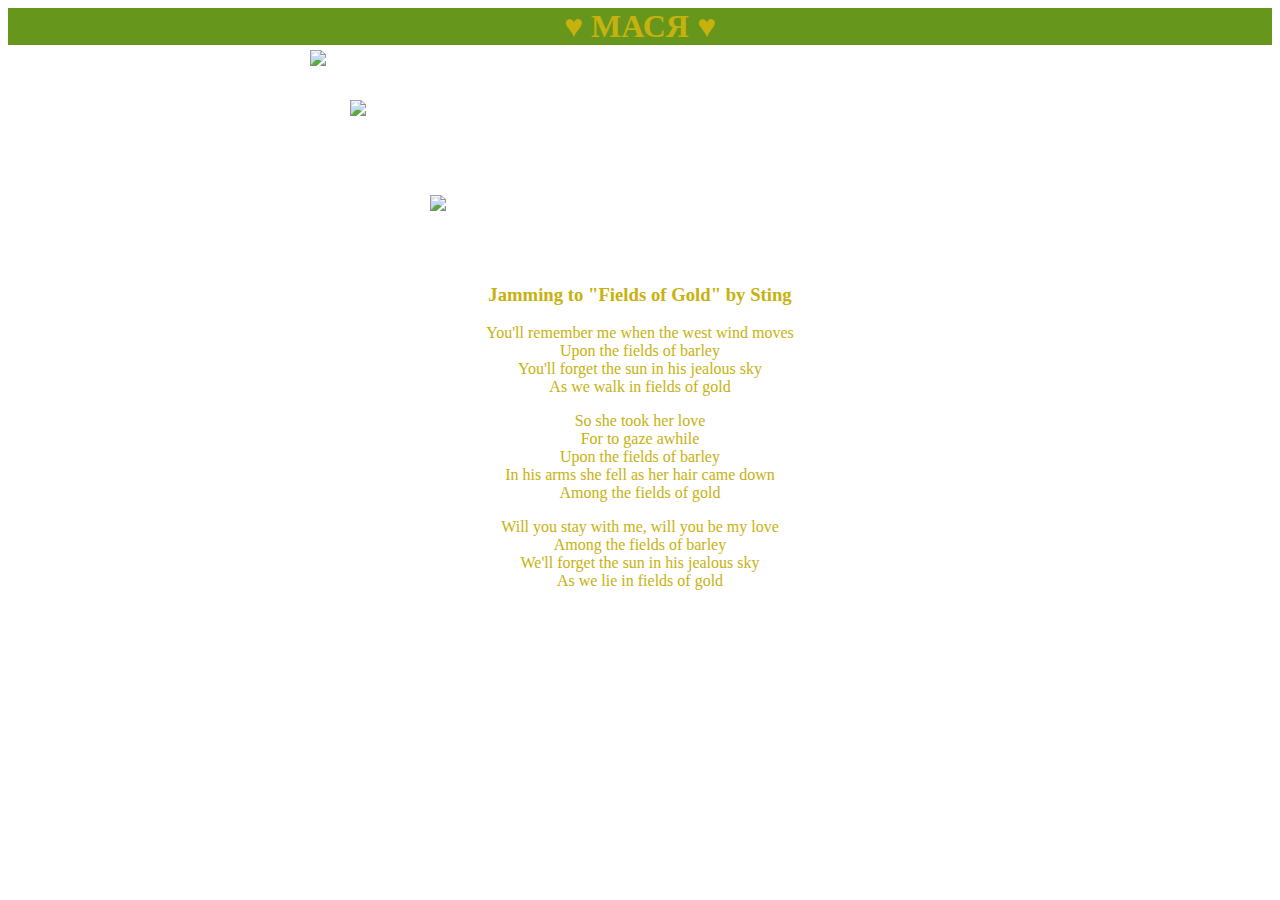
==== index.html @ bd98d70e "Update index.html" ====
<!DOCTYPE html>
<html>
    <head>
        <meta charset="utf-8">
        <title>CSS position</title>
        <style>
        body {
            font-family: fantasy;
            color: rgb(199, 177, 14);
            text-align: center   
        }
        
        #landscape {
            width: 280px;
            position:absolute;
            top:50px;
            left: 310px;
            z-index:1;
        }

        h1 {
            background: rgb(102, 151, 28);
            margin: auto;
            align-content: center;
            }

            #borovic{
               position:absolute;
                top:195px;
                left:430px;
                z-index:3; 
                width:20px;
            }

            #girls{
                position:absolute;
                top:100px;
                left:350px;
                z-index:2; 
                width:200px;
            }

            #song{
                position: relative;
                top: 220px;
            }
            }
        </style>
    </head>
    <body>

    <h1>♥ МАСЯ ♥ </h1>

    <img src="https://bankoboev.ru/storage/fon/bankoboev.ru-6458.jpg" id="landscape">
    <img src="http://img.lenagold.ru/d/deva/deva117.png" id="girls">
    <img src="http://verlauf-ekb.ru/dir_images/watermark/catalog_file_1052_l.png" id="borovic">
    
    <div id="song">
    <h3>Jamming to "Fields of Gold" by Sting</h3>
    <p>You'll remember me when the west wind moves<br>
Upon the fields of barley<br>
You'll forget the sun in his jealous sky<br>
As we walk in fields of gold
    </p>
    
    <p>So she took her love<br>
For to gaze awhile<br>
Upon the fields of barley<br>
In his arms she fell as her hair came down<br>
Among the fields of gold</p>

    <p>Will you stay with me, will you be my love<br>
Among the fields of barley<br>
We'll forget the sun in his jealous sky<br>
As we lie in fields of gold</p>
    </div>
    
    </body>
</html>
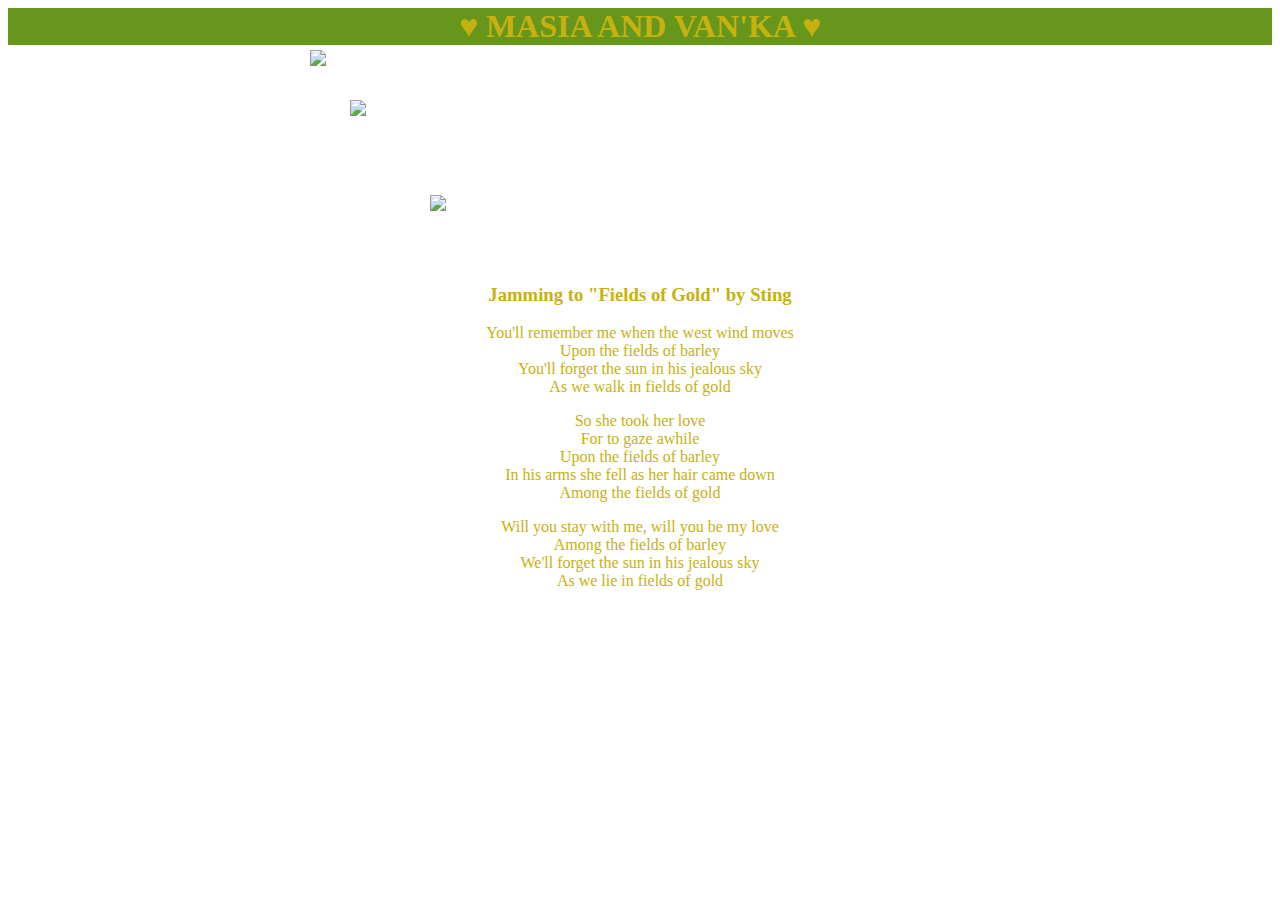
==== commit aa6a74af: "added new cool title" ====
--- a/index.html
+++ b/index.html
@@ -49,7 +49,7 @@
     </head>
     <body>
 
-    <h1>♥ МАСЯ ♥ </h1>
+    <h1>♥ MASIA AND VAN'KA ♥ </h1>
 
     <img src="https://bankoboev.ru/storage/fon/bankoboev.ru-6458.jpg" id="landscape">
     <img src="http://img.lenagold.ru/d/deva/deva117.png" id="girls">
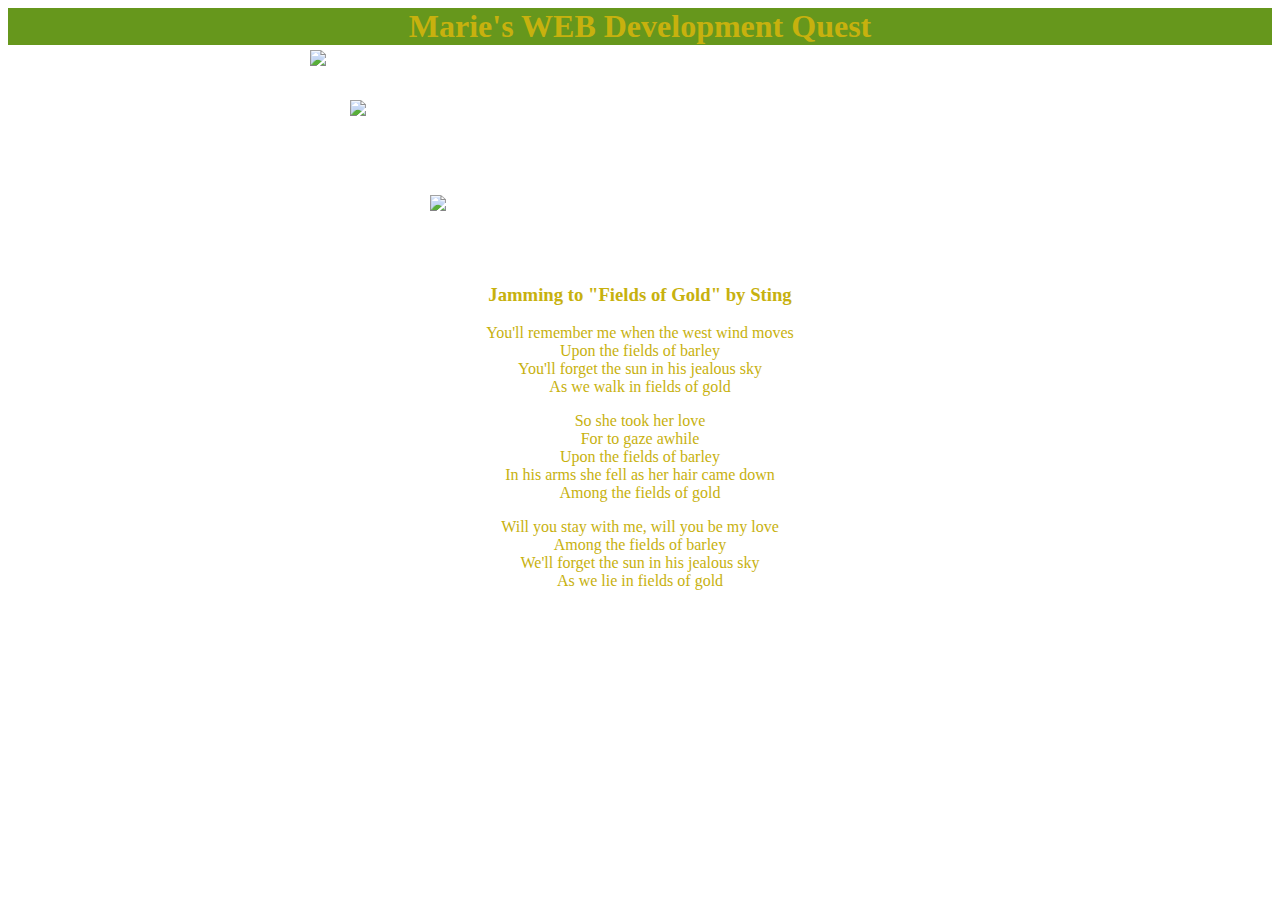
==== commit 19c2f1f9: "Added a good title" ====
--- a/index.html
+++ b/index.html
@@ -49,7 +49,7 @@
     </head>
     <body>
 
-    <h1>♥ MASIA AND VAN'KA ♥ </h1>
+    <h1>Marie's WEB Development Quest</h1>
 
     <img src="https://bankoboev.ru/storage/fon/bankoboev.ru-6458.jpg" id="landscape">
     <img src="http://img.lenagold.ru/d/deva/deva117.png" id="girls">
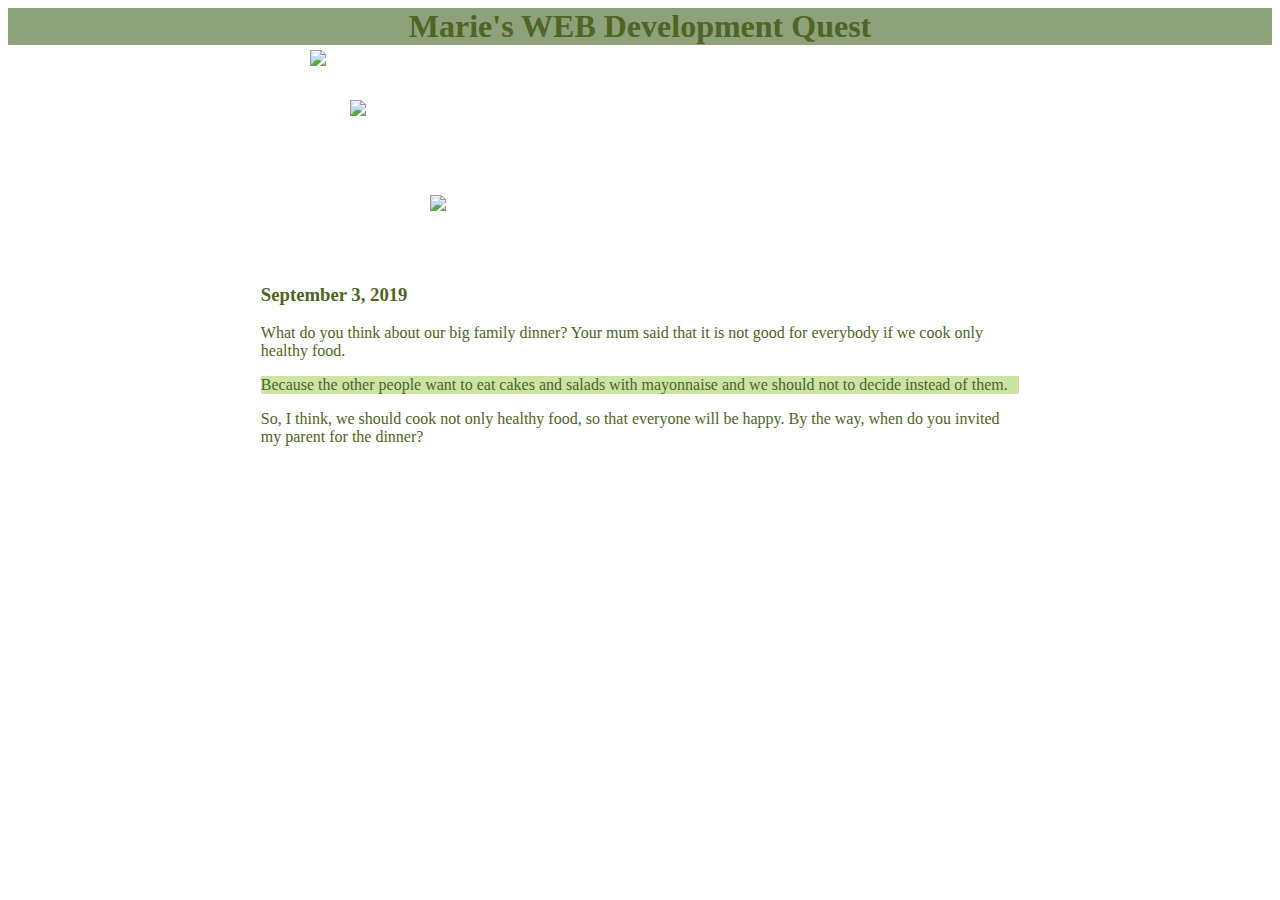
==== commit c5a28415: "it's time to go to  the shower" ====
--- a/index.html
+++ b/index.html
@@ -1,79 +1,91 @@
 <!DOCTYPE html>
 <html>
-    <head>
-        <meta charset="utf-8">
-        <title>CSS position</title>
-        <style>
+
+<head>
+    <meta charset="utf-8">
+    <title>CSS position</title>
+    <style>
         body {
             font-family: fantasy;
-            color: rgb(199, 177, 14);
-            text-align: center   
+            text-align: center
         }
-        
+
         #landscape {
             width: 280px;
-            position:absolute;
-            top:50px;
+            position: absolute;
+            top: 50px;
             left: 310px;
-            z-index:1;
+            z-index: 1;
         }
 
         h1 {
-            background: rgb(102, 151, 28);
+            background: rgb(141, 161, 122);
             margin: auto;
             align-content: center;
-            }
+            color: white;
+        }
 
-            #borovic{
-               position:absolute;
-                top:195px;
-                left:430px;
-                z-index:3; 
-                width:20px;
-            }
+        #borovic {
+            position: absolute;
+            top: 195px;
+            left: 430px;
+            z-index: 3;
+            width: 20px;
+        }
 
-            #girls{
-                position:absolute;
-                top:100px;
-                left:350px;
-                z-index:2; 
-                width:200px;
-            }
+        #girls {
+            position: absolute;
+            top: 100px;
+            left: 350px;
+            z-index: 2;
+            width: 200px;
+        }
 
-            #song{
-                position: relative;
-                top: 220px;
-            }
-            }
-        </style>
-    </head>
-    <body>
+        #song {
+            position: relative;
+            top: 220px;
+            margin-left: 20%;
+            margin-right: 20%;
+            font-family: serif;
+            text-align: left;
+        }
+
+        /*one task for different components*/
+        h1,
+        #song {
+            color: rgb(79, 100, 37);
+        }
+        }
+    </style>
+</head>
+
+<body>
 
     <h1>Marie's WEB Development Quest</h1>
 
     <img src="https://bankoboev.ru/storage/fon/bankoboev.ru-6458.jpg" id="landscape">
     <img src="http://img.lenagold.ru/d/deva/deva117.png" id="girls">
     <img src="http://verlauf-ekb.ru/dir_images/watermark/catalog_file_1052_l.png" id="borovic">
-    
+
     <div id="song">
-    <h3>Jamming to "Fields of Gold" by Sting</h3>
-    <p>You'll remember me when the west wind moves<br>
-Upon the fields of barley<br>
-You'll forget the sun in his jealous sky<br>
-As we walk in fields of gold
-    </p>
-    
-    <p>So she took her love<br>
-For to gaze awhile<br>
-Upon the fields of barley<br>
-In his arms she fell as her hair came down<br>
-Among the fields of gold</p>
+        <h3>September 3, 2019</h3>
+        <p>
+            What do you think about our big family dinner?
+            Your mum said that it is not good for everybody if we cook only healthy food.
+        </p>
 
-    <p>Will you stay with me, will you be my love<br>
-Among the fields of barley<br>
-We'll forget the sun in his jealous sky<br>
-As we lie in fields of gold</p>
+        <!--background for only one paragraph-->
+        <p style="background:rgb(203, 228, 165);">
+            Because the other people want to eat cakes and salads with mayonnaise and we  should not to decide instead
+            of them.
+        </p>
+
+        <p>
+            So, I think, we should cook not only healthy food, so that everyone will be happy.
+            By the way, when do you invited my parent for the dinner?
+        </p>
     </div>
-    
-    </body>
-</html>
+
+</body>
+
+</html>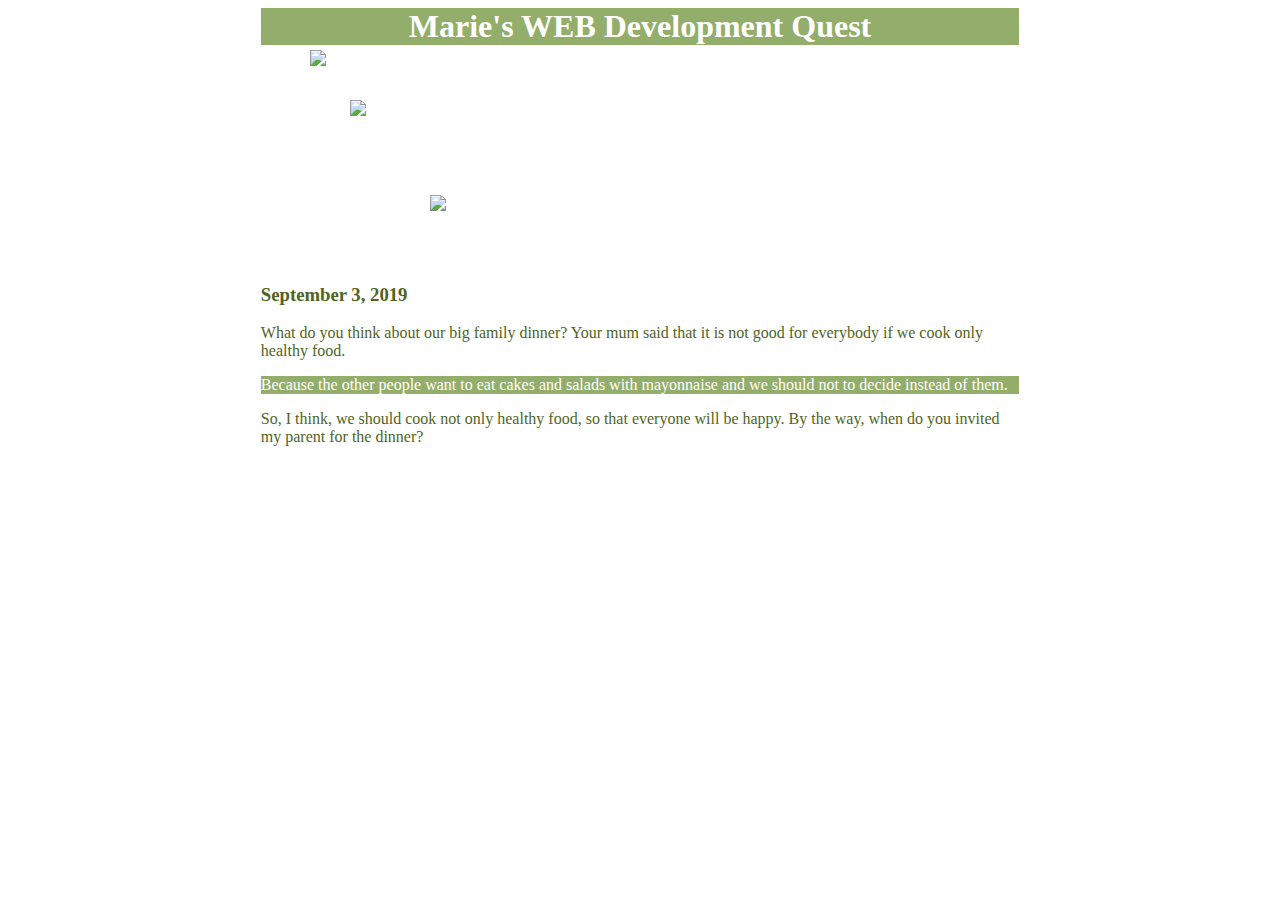
==== commit a753c5c7: "it's time to go to  the shower" ====
--- a/index.html
+++ b/index.html
@@ -19,10 +19,11 @@
         }
 
         h1 {
-            background: rgb(141, 161, 122);
+            background:rgb(147, 173, 107);
             margin: auto;
             align-content: center;
-            color: white;
+            margin-left: 20%;
+            margin-right: 20%;
         }
 
         #borovic {
@@ -61,7 +62,7 @@
 
 <body>
 
-    <h1>Marie's WEB Development Quest</h1>
+    <h1 style="color: white">Marie's WEB Development Quest</h1>
 
     <img src="https://bankoboev.ru/storage/fon/bankoboev.ru-6458.jpg" id="landscape">
     <img src="http://img.lenagold.ru/d/deva/deva117.png" id="girls">
@@ -75,7 +76,7 @@
         </p>
 
         <!--background for only one paragraph-->
-        <p style="background:rgb(203, 228, 165);">
+        <p style="background:rgb(147, 173, 107); color:white">
             Because the other people want to eat cakes and salads with mayonnaise and we  should not to decide instead
             of them.
         </p>
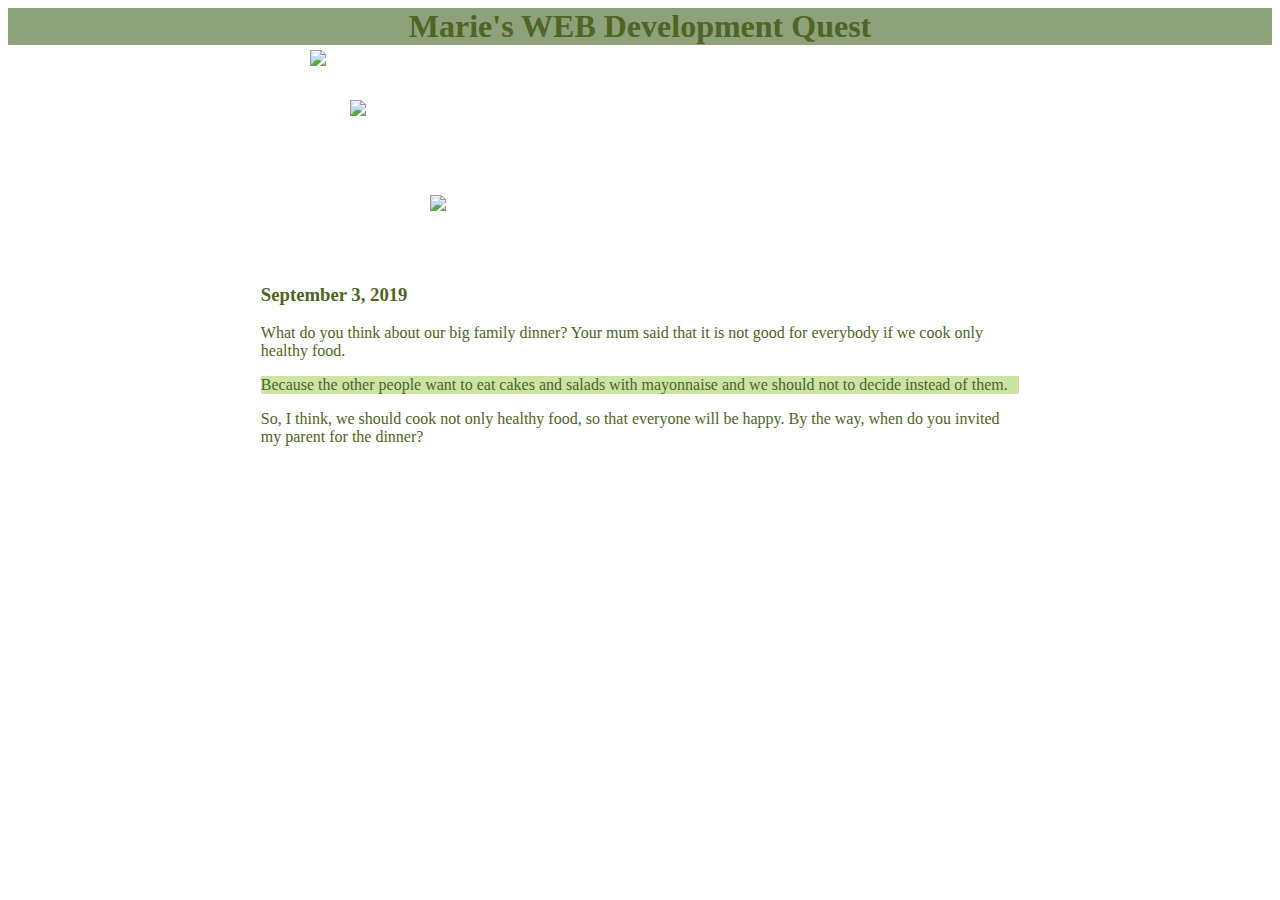
==== commit e4e69baf: "Merge pull request #4 from mary37510/exercise" ====
--- a/index.html
+++ b/index.html
@@ -19,11 +19,10 @@
         }
 
         h1 {
-            background:rgb(147, 173, 107);
+            background: rgb(141, 161, 122);
             margin: auto;
             align-content: center;
-            margin-left: 20%;
-            margin-right: 20%;
+            color: white;
         }
 
         #borovic {
@@ -62,7 +61,7 @@
 
 <body>
 
-    <h1 style="color: white">Marie's WEB Development Quest</h1>
+    <h1>Marie's WEB Development Quest</h1>
 
     <img src="https://bankoboev.ru/storage/fon/bankoboev.ru-6458.jpg" id="landscape">
     <img src="http://img.lenagold.ru/d/deva/deva117.png" id="girls">
@@ -76,7 +75,7 @@
         </p>
 
         <!--background for only one paragraph-->
-        <p style="background:rgb(147, 173, 107); color:white">
+        <p style="background:rgb(203, 228, 165);">
             Because the other people want to eat cakes and salads with mayonnaise and we  should not to decide instead
             of them.
         </p>
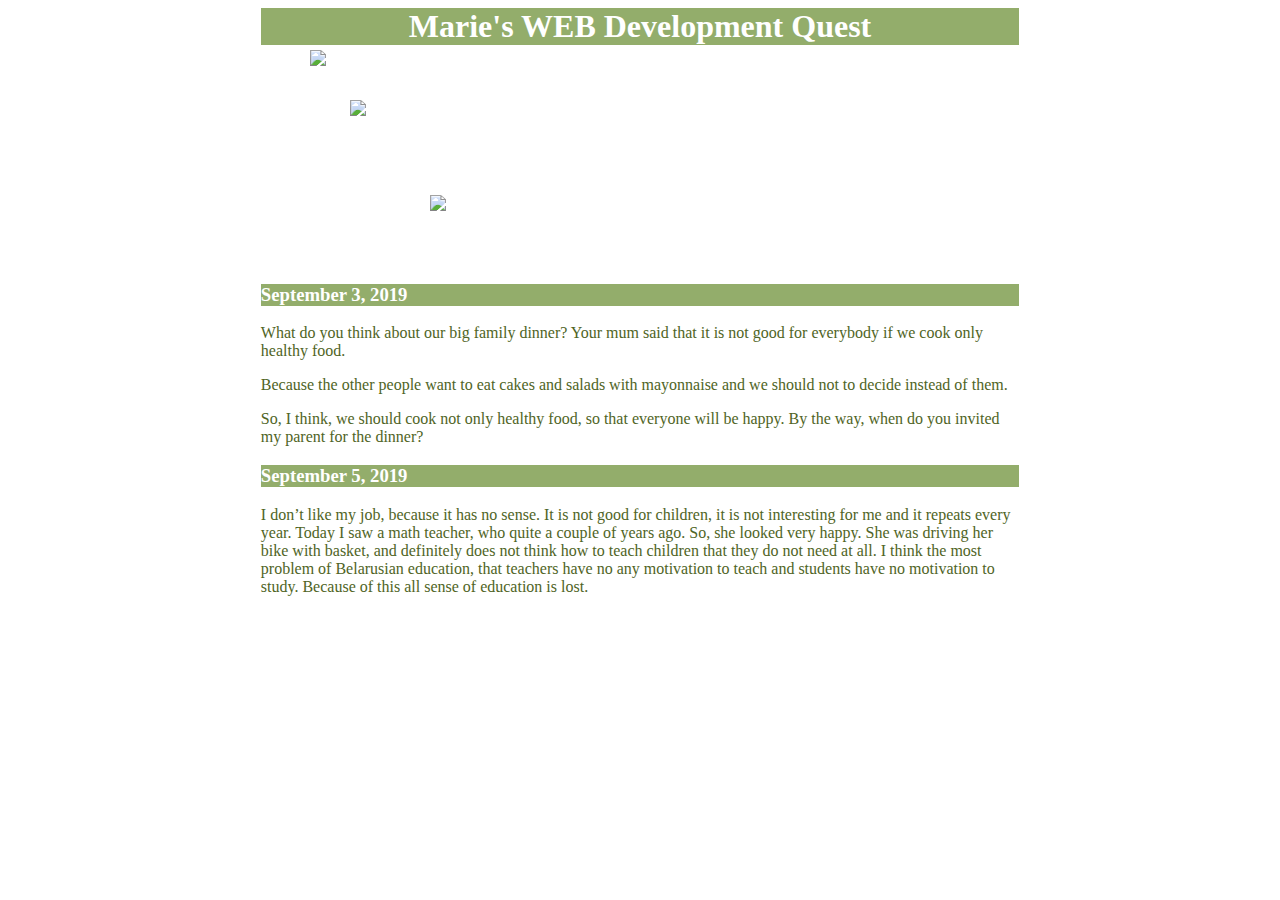
==== commit 5bcc5d9d: "why don't like my job" ====
--- a/index.html
+++ b/index.html
@@ -19,10 +19,11 @@
         }
 
         h1 {
-            background: rgb(141, 161, 122);
+            background: rgb(147, 173, 107);
             margin: auto;
             align-content: center;
-            color: white;
+            margin-left: 20%;
+            margin-right: 20%;
         }
 
         #borovic {
@@ -41,7 +42,8 @@
             width: 200px;
         }
 
-        #song {
+        #song,
+        #job {
             position: relative;
             top: 220px;
             margin-left: 20%;
@@ -52,8 +54,14 @@
 
         /*one task for different components*/
         h1,
-        #song {
+        #song,
+        #job {
             color: rgb(79, 100, 37);
+        }
+
+        h3 {
+            background: rgb(147, 173, 107);
+            color: white;
         }
         }
     </style>
@@ -61,7 +69,7 @@
 
 <body>
 
-    <h1>Marie's WEB Development Quest</h1>
+    <h1 style="color: white">Marie's WEB Development Quest</h1>
 
     <img src="https://bankoboev.ru/storage/fon/bankoboev.ru-6458.jpg" id="landscape">
     <img src="http://img.lenagold.ru/d/deva/deva117.png" id="girls">
@@ -74,9 +82,9 @@
             Your mum said that it is not good for everybody if we cook only healthy food.
         </p>
 
-        <!--background for only one paragraph-->
-        <p style="background:rgb(203, 228, 165);">
-            Because the other people want to eat cakes and salads with mayonnaise and we  should not to decide instead
+
+        <p>
+            Because the other people want to eat cakes and salads with mayonnaise and we should not to decide instead
             of them.
         </p>
 
@@ -85,6 +93,15 @@
             By the way, when do you invited my parent for the dinner?
         </p>
     </div>
+    <div id="job">
+        <h3>September 5, 2019</h3>
+        <p>I don’t like my job, because it has no sense. It is not good for children, it is not interesting for me and
+            it repeats every year. Today I saw a math teacher, who quite a couple of years ago. So, she looked very
+            happy. She was driving her bike with basket, and definitely does not think how to teach children that they
+            do not need at all. I think the most problem of Belarusian education, that teachers have no any motivation
+            to teach and students have no motivation to study. Because of this all sense of education is lost.
+        </p>
+    </div>
 
 </body>
 
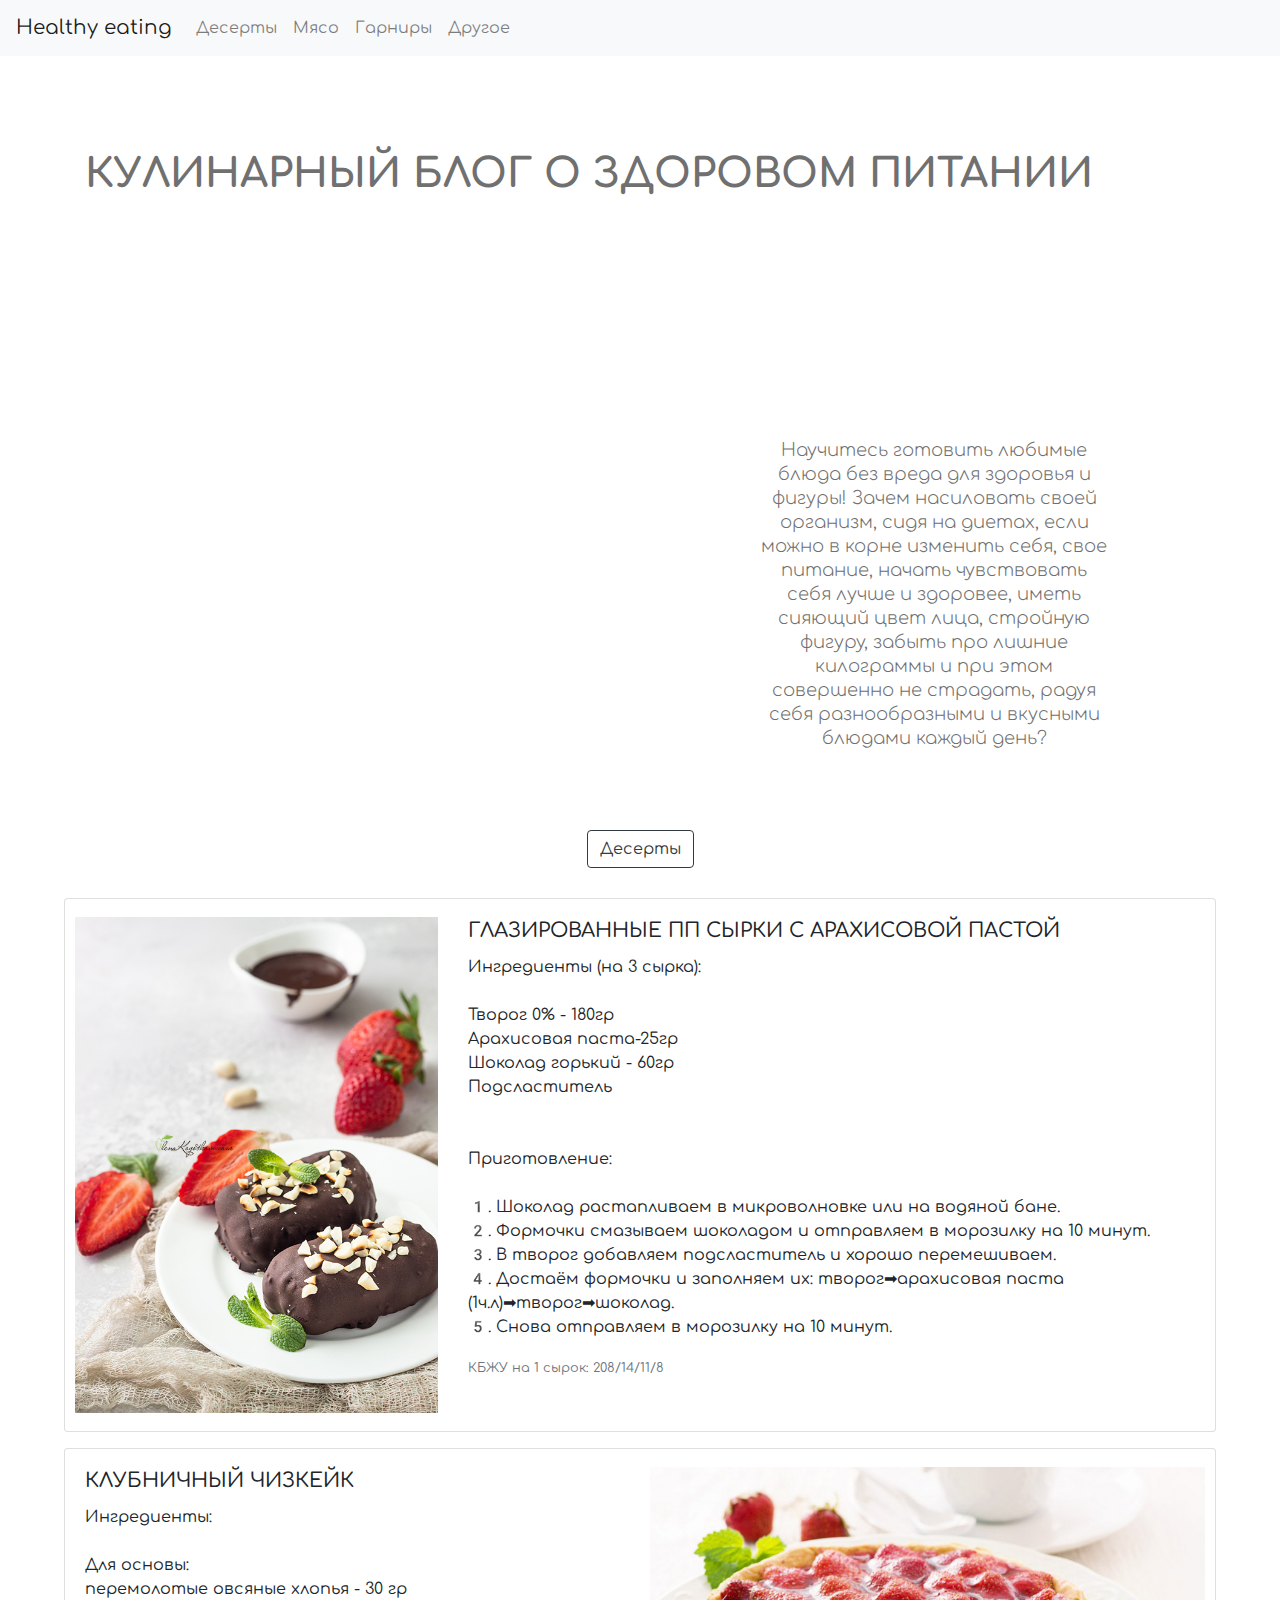
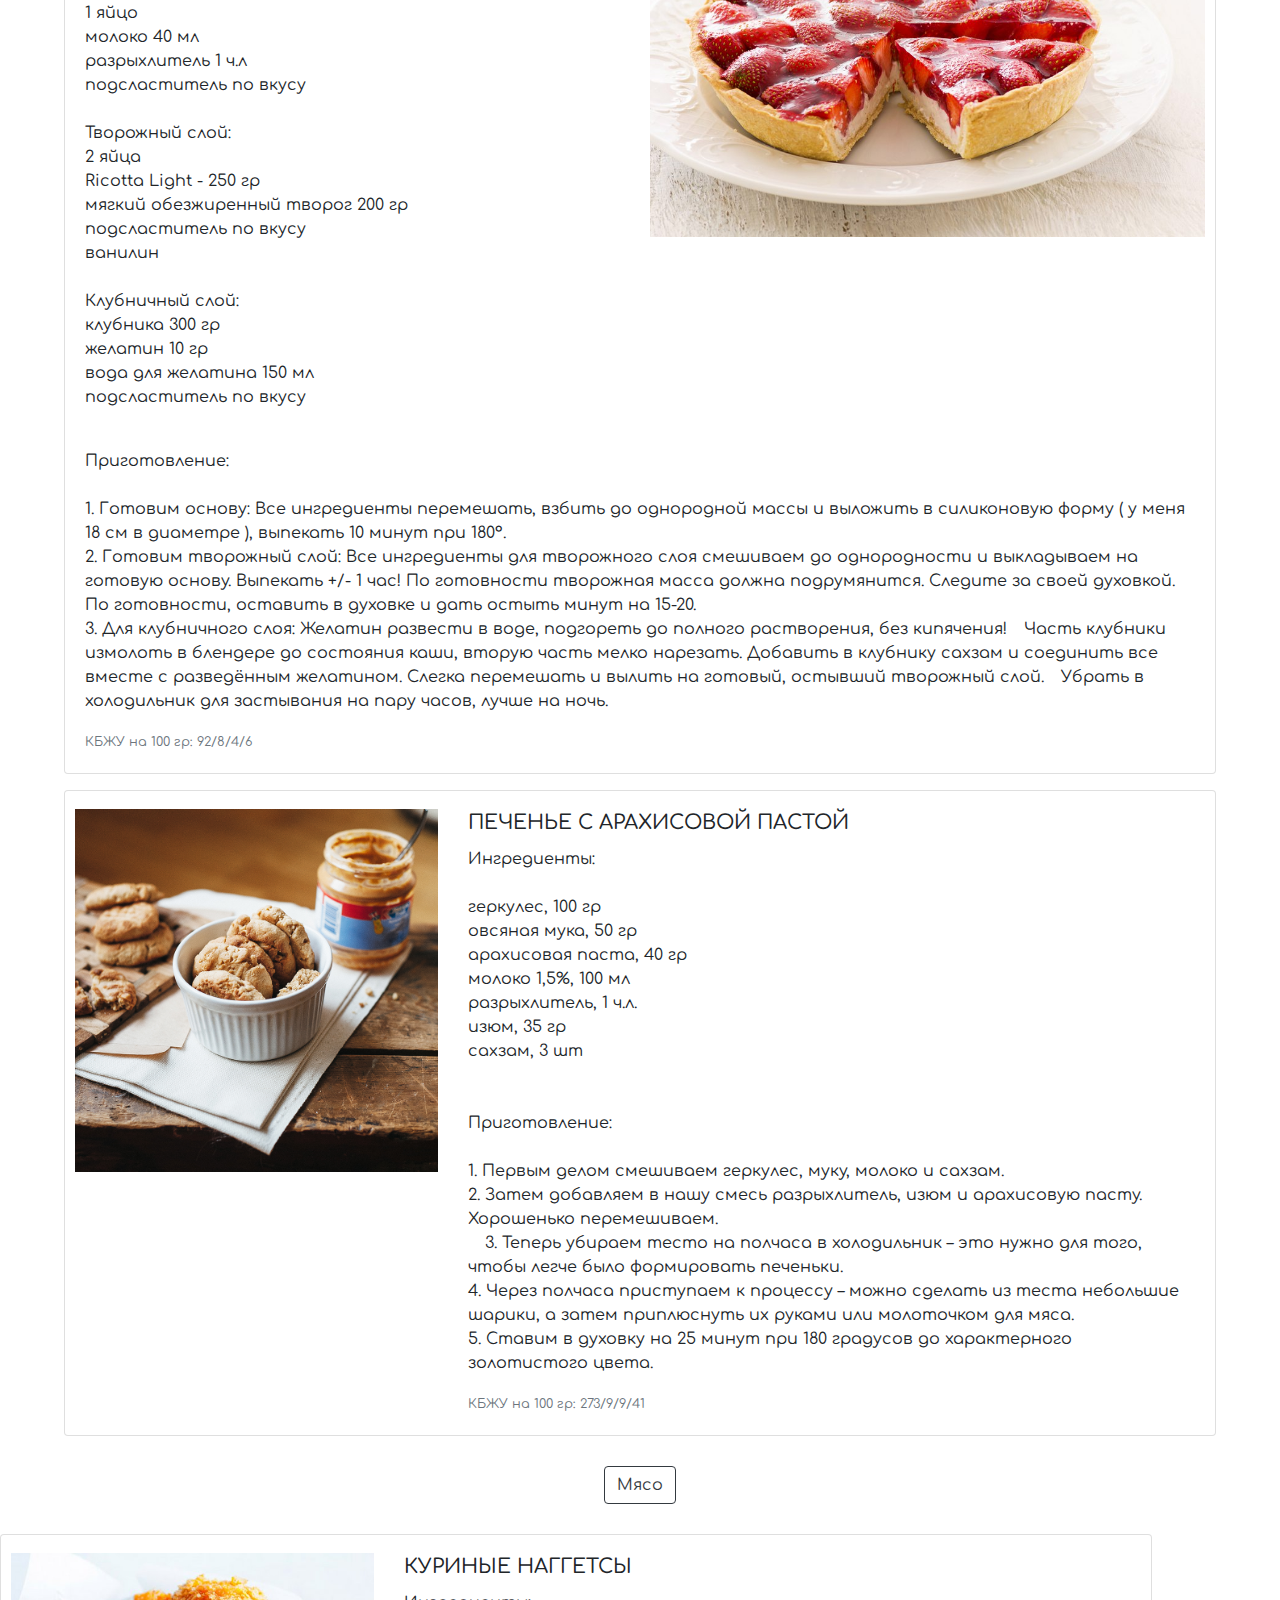
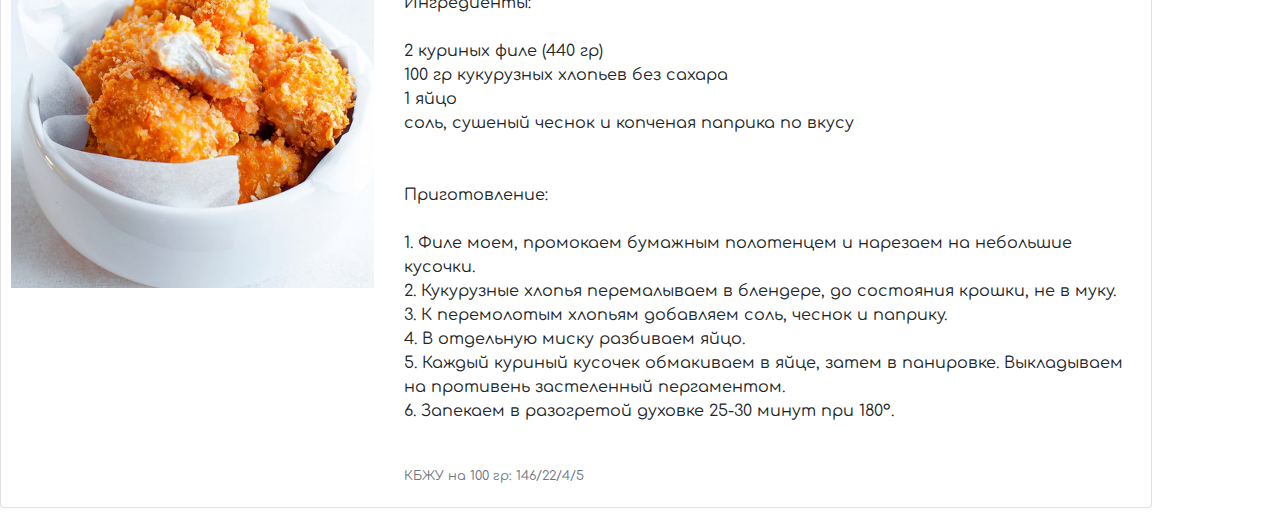
==== commit fdbbfb70: "Initial commit" ====
--- a/index.html
+++ b/index.html
@@ -1,108 +1,166 @@
 <!DOCTYPE html>
-<html>
-
+<html lang="en">
 <head>
-    <meta charset="utf-8">
-    <title>CSS position</title>
-    <style>
-        body {
-            font-family: fantasy;
-            text-align: center
-        }
-
-        #landscape {
-            width: 280px;
-            position: absolute;
-            top: 50px;
-            left: 310px;
-            z-index: 1;
-        }
-
-        h1 {
-            background: rgb(147, 173, 107);
-            margin: auto;
-            align-content: center;
-            margin-left: 20%;
-            margin-right: 20%;
-        }
-
-        #borovic {
-            position: absolute;
-            top: 195px;
-            left: 430px;
-            z-index: 3;
-            width: 20px;
-        }
-
-        #girls {
-            position: absolute;
-            top: 100px;
-            left: 350px;
-            z-index: 2;
-            width: 200px;
-        }
-
-        #song,
-        #job {
-            position: relative;
-            top: 220px;
-            margin-left: 20%;
-            margin-right: 20%;
-            font-family: serif;
-            text-align: left;
-        }
-
-        /*one task for different components*/
-        h1,
-        #song,
-        #job {
-            color: rgb(79, 100, 37);
-        }
-
-        h3 {
-            background: rgb(147, 173, 107);
-            color: white;
-        }
-        }
-    </style>
+    <meta charset="UTF-8">
+    <meta name="viewport" content="width=device-width, initial-scale=1.0">
+    <meta http-equiv="X-UA-Compatible" content="ie=edge">
+    <link href="https://fonts.googleapis.com/css?family=Comfortaa:300,400,700&display=swap&subset=cyrillic" rel="stylesheet">
+    <link rel="stylesheet" href="https://stackpath.bootstrapcdn.com/bootstrap/4.3.1/css/bootstrap.min.css" integrity="sha384-ggOyR0iXCbMQv3Xipma34MD+dH/1fQ784/j6cY/iJTQUOhcWr7x9JvoRxT2MZw1T" crossorigin="anonymous">
+    <link rel="stylesheet" href="css/style.css">
+    <title>Document</title>
 </head>
-
 <body>
-
-    <h1 style="color: white">Marie's WEB Development Quest</h1>
-
-    <img src="https://bankoboev.ru/storage/fon/bankoboev.ru-6458.jpg" id="landscape">
-    <img src="http://img.lenagold.ru/d/deva/deva117.png" id="girls">
-    <img src="http://verlauf-ekb.ru/dir_images/watermark/catalog_file_1052_l.png" id="borovic">
-
-    <div id="song">
-        <h3>September 3, 2019</h3>
-        <p>
-            What do you think about our big family dinner?
-            Your mum said that it is not good for everybody if we cook only healthy food.
-        </p>
-
-
-        <p>
-            Because the other people want to eat cakes and salads with mayonnaise and we should not to decide instead
-            of them.
-        </p>
-
-        <p>
-            So, I think, we should cook not only healthy food, so that everyone will be happy.
-            By the way, when do you invited my parent for the dinner?
-        </p>
-    </div>
-    <div id="job">
-        <h3>September 5, 2019</h3>
-        <p>I don’t like my job, because it has no sense. It is not good for children, it is not interesting for me and
-            it repeats every year. Today I saw a math teacher, who quite a couple of years ago. So, she looked very
-            happy. She was driving her bike with basket, and definitely does not think how to teach children that they
-            do not need at all. I think the most problem of Belarusian education, that teachers have no any motivation
-            to teach and students have no motivation to study. Because of this all sense of education is lost.
-        </p>
-    </div>
-
+    <section class="first">
+        <nav class="navbar navbar-expand-lg navbar-light bg-light">
+            <a class="navbar-brand" href="#">Healthy eating</a>
+            <button class="navbar-toggler" type="button" data-toggle="collapse" data-target="#navbarNav" aria-controls="navbarNav" aria-expanded="false" aria-label="Toggle navigation">
+              <span class="navbar-toggler-icon"></span>
+            </button>
+            <div class="collapse navbar-collapse" id="navbarNav">
+              <ul class="navbar-nav">
+                <li class="nav-item">
+                  <a class="nav-link" href="#t1">Десерты</a>
+                </li>
+                <li class="nav-item">
+                  <a class="nav-link" href="#t2">Мясо</a>
+                </li>
+                <li class="nav-item">
+                  <a class="nav-link" href="#t3">Гарниры</a>
+                </li>
+                <li class="nav-item">
+                    <a class="nav-link" href="#t4">Другое</a>
+                  </li>
+              </ul>
+            </div>
+          </nav>
+          <h1 class="container first_name">Кулинарный блог о здоровом питании</h1>
+          <p class="container first_descr">Научитесь готовить любимые блюда без вреда для здоровья и фигуры! Зачем насиловать своей организм, сидя на диетах, если можно в корне изменить себя, свое питание, начать чувствовать себя лучше и здоровее, иметь сияющий цвет лица, стройную фигуру, забыть про лишние килограммы и при этом совершенно не страдать, радуя себя разнообразными и вкусными блюдами каждый день?</p>  
+        </section>
+        <section class="deserts">
+            <button type="button" class="deserts_name btn btn-outline-dark" id="t1">Десерты</button>
+            <div class="des_recept card mb-3" style="max-width: 90%;">
+                <div class="row no-gutters">
+                  <div class="col-md-4">
+                    <img src="icons/dec/1.jpg" class="card-img" alt="cheese">
+                  </div>
+                  <div class="col-md-8">
+                    <div class="card-body">
+                      <h5 class="card-title">ГЛАЗИРОВАННЫЕ ПП СЫРКИ С АРАХИСОВОЙ ПАСТОЙ</h5>
+                      <p class="card-text">Ингредиенты (на 3 сырка):<br><br>
+                        Творог 0% - 180гр<br>
+                        Арахисовая паста-25гр<br>
+                        Шоколад горький - 60гр<br>
+                        Подсластитель<br><br><br>
+                        Приготовление:<br><br>
+                        1️. Шоколад растапливаем в микроволновке или на водяной бане.<br>
+                        2️. Формочки смазываем шоколадом и отправляем в морозилку на 10 минут.<br>
+                        3️. В творог добавляем подсластитель и хорошо перемешиваем.<br>
+                        4️. Достаём формочки и заполняем их: творог➡арахисовая паста (1ч.л)➡творог➡шоколад.<br>
+                        5️. Снова отправляем в морозилку на 10 минут.
+                        </p>
+                      <p class="card-text"><small class="text-muted">КБЖУ на 1 сырок: 208/14/11/8</small></p>
+                    </div>
+                  </div>
+                </div>
+              </div>
+              <div class="des_recept card mb-3" style="max-width: 90%;">
+                <div class="row no-gutters">
+                  <div class="col-md-6">
+                    <div class="card-body">
+                      <h5 class="card-title">КЛУБНИЧНЫЙ ЧИЗКЕЙК</h5>
+                      <p class="card-text">Ингредиенты:<br><br>
+                        Для основы:<br>
+                        перемолотые овсяные хлопья - 30 гр<br>
+                        1 яйцо<br>
+                        молоко 40 мл<br>
+                        разрыхлитель 1 ч.л<br>
+                        подсластитель по вкусу<br><br>
+                        Творожный слой:<br>
+                        2 яйца<br>
+                        Ricotta Light - 250 гр<br>
+                        мягкий обезжиренный творог 200 гр<br>
+                        подсластитель по вкусу<br>
+                        ванилин<br><br>
+                        Клубничный слой:<br>
+                        клубника 300 гр<br>
+                        желатин 10 гр<br>
+                        вода для желатина 150 мл<br>
+                        подсластитель по вкусу
+                         </p>
+                    </div>
+                  </div>
+                  <div class="col-md-6">
+                    <img src="icons/dec/2.jpg" class="card-img" alt="cheesecake">
+                  </div>
+                </div>
+                <div class="disert_cook row no-gutters">
+                    <div class="col-md-12">
+                        <p>Приготовление:<br><br>
+                            1. Готовим основу: Все ингредиенты перемешать, взбить до однородной массы и выложить в силиконовую форму ( у меня 18 см в диаметре ), выпекать 10 минут при 180°.<br>
+                            2. Готовим творожный слой: Все ингредиенты для творожного слоя смешиваем до однородности и выкладываем на готовую основу. Выпекать +/- 1 час! По готовности творожная масса должна подрумянится. Следите за своей духовкой. По готовности, оставить в духовке и дать остыть минут на 15-20.<br>
+                            3. Для клубничного слоя: Желатин развести в воде, подгореть до полного растворения, без кипячения!
+                            ⠀Часть клубники измолоть в блендере до состояния каши, вторую часть мелко нарезать. Добавить в клубнику сахзам и соединить все вместе с разведённым желатином. Слегка перемешать и вылить на готовый, остывший творожный слой.
+                            ⠀Убрать в холодильник для застывания на пару часов, лучше на ночь.</p>
+              </div> <p class="card-text"><small class="text-muted">КБЖУ на 100 гр: 92/8/4/6</small></p>
+            </div>
+            
+        </div>
+        <div class="des_recept card mb-3" style="max-width: 90%;">
+          <div class="row no-gutters">
+            <div class="col-md-4">
+              <img src="icons/dec/3.jpg" class="card-img" alt="cooki">
+            </div>
+            <div class="col-md-8">
+              <div class="card-body">
+                <h5 class="card-title">ПЕЧЕНЬЕ С АРАХИСОВОЙ ПАСТОЙ</h5>
+                <p class="card-text">Ингредиенты:<br><br>
+                  геркулес, 100 гр<br>
+                  овсяная мука, 50 гр<br>
+                  арахисовая паста, 40 гр<br>
+                  молоко 1,5%, 100 мл<br>
+                  разрыхлитель, 1 ч.л.<br>
+                  изюм, 35 гр<br>
+                  сахзам, 3 шт<br><br><br>
+                  Приготовление:<br><br>
+                  1. Первым делом смешиваем геркулес, муку, молоко и сахзам.⠀<br>
+                  2. Затем добавляем в нашу смесь разрыхлитель, изюм и арахисовую пасту. Хорошенько перемешиваем.<br>⠀
+                  3. Теперь убираем тесто на полчаса в холодильник – это нужно для того, чтобы легче было формировать печеньки.⠀<br>
+                  4. Через полчаса приступаем к процессу – можно сделать из теста небольшие шарики, а затем приплюснуть их руками или молоточком для мяса.⠀<br>
+                  5. Ставим в духовку на 25 минут при 180 градусов до характерного золотистого цвета.<br>
+                  </p>
+                <p class="card-text"><small class="text-muted">КБЖУ на 100 гр: 273/9/9/41</small></p>
+              </div>
+            </div>
+          </div>
+        </div>
+        </section>
+    <section class="meat">
+    <button type="button" class="meat_name btn btn-outline-dark" id="t2">Мясо</button>
+    <div class="des_recept card mb-3" style="max-width: 90%;">
+      <div class="row no-gutters">
+        <div class="col-md-4">
+          <img src="icons/meat/1.jpg" class="card-img" alt="chiken">
+        </div>
+        <div class="col-md-8">
+          <div class="card-body">
+            <h5 class="card-title">КУРИНЫЕ НАГГЕТСЫ</h5>
+            <p class="card-text">Ингредиенты:<br><br>
+              2 куриных филе (440 гр)<br>
+              100 гр кукурузных хлопьев без сахара<br>
+              1 яйцо<br>
+              соль, сушеный чеснок и копченая паприка по вкусу<br><br><br>
+              Приготовление:<br><br>
+              1. Филе моем, промокаем бумажным полотенцем и нарезаем на небольшие кусочки.<br>
+              2. Кукурузные хлопья перемалываем в блендере, до состояния крошки, не в муку.<br>
+              3. К перемолотым хлопьям добавляем соль, чеснок и паприку.<br>
+              4. В отдельную миску разбиваем яйцо.<br>
+              5. Каждый куриный кусочек обмакиваем в яйце, затем в панировке. Выкладываем на противень застеленный пергаментом.<br>
+              6. Запекаем в разогретой духовке 25-30 минут при 180°.<br><br>
+              </p>
+            <p class="card-text"><small class="text-muted">КБЖУ на 100 гр: 146/22/4/5</small></p>
+          </div>
+        </div>
+      </div>
+  </section>
 </body>
-
 </html>--- a/css/style.css
+++ b/css/style.css
@@ -0,0 +1,52 @@
+* {
+    font-family: 'Comfortaa', cursive;
+}
+
+.navbar {
+    width: 100%;
+    position: fixed;
+    z-index: 10;
+}
+
+.first {
+    min-height: 800px;
+    background: url(https://www.canva.com/ru_ru/obuchenie/wp-content/uploads/sites/19/2019/06/aroma-background-bright-910329.jpg) center center/cover no-repeat;
+}
+
+h1 {
+    color: #707070;
+    font-weight: 700;
+    text-transform: uppercase;
+    padding: 150px;
+}
+
+.first .first_descr {
+    color: #707070;
+    font-size: 18px;
+    font-weight: 300;
+    line-height: 24px;
+    text-align: center;
+    margin-top: 90px;
+    margin-left: 58%;
+    width: 30%;
+}
+
+.deserts .deserts_name,
+.meat .meat_name {
+    display: block;
+    margin: 30px auto;
+}
+
+.deserts .des_recept,
+.meat .meat_recept {
+    position: relative;
+    margin: 0 auto;
+}
+
+.card-img {
+    padding: 18px 10px;
+}
+
+.disert_cook {
+    padding: 20px;
+}